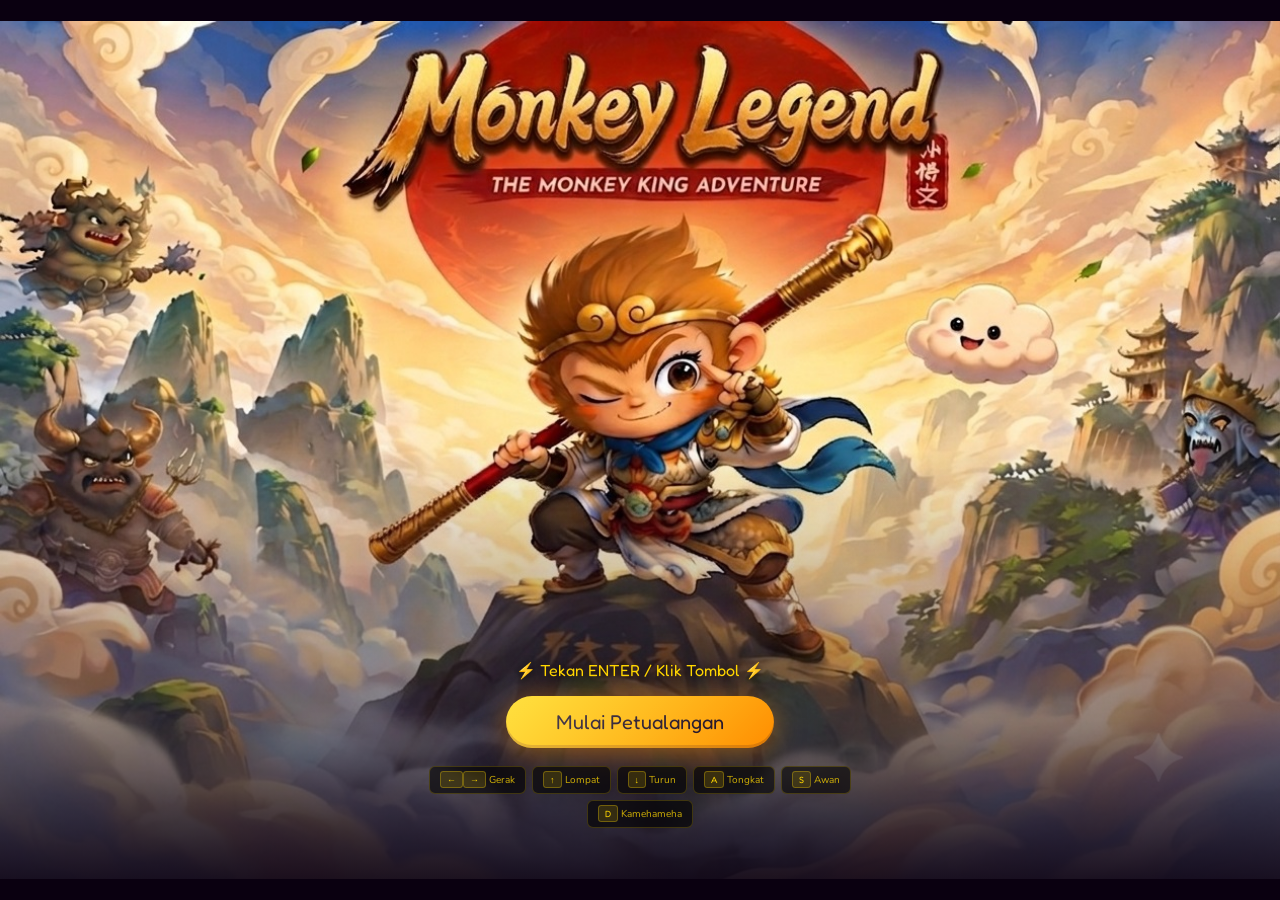
==== index.html @ 7025097e "Update index.html" ====
<!DOCTYPE html>
<html lang="id">
<head>
<meta charset="UTF-8">
<meta name="viewport" content="width=device-width, initial-scale=1.0, maximum-scale=1.0, user-scalable=no">
<title>Monkey Legend — Sun Wukong Adventure</title>

<!-- CSS Utama (tetap seperti asli) -->
<link rel="stylesheet" href="css/style.css">
<!-- CSS Efek Lompat (modular, terpisah) -->
<link rel="stylesheet" href="css/jump-sprite.css">

<!-- Google Fonts -->
<link href="https://fonts.googleapis.com/css2?family=Fredoka+One&family=Nunito:wght@400;700;900&display=swap" rel="stylesheet">
<base target="_blank">
</head>
<body>

<canvas id="c"></canvas>
<div class="qf" id="qf"></div>

<!-- Container efek visual lompat (dust, trail, ring) -->
<div id="jumpEffects" style="position:fixed;inset:0;pointer-events:none;z-index:11;overflow:hidden"></div>

<!-- UI Game -->
<div id="ui">
  <div class="panel"><h3>Nyawa</h3><div class="bar-w"><div class="bar-f hp-f" id="hpB" style="width:100%"></div></div></div>
  <div class="panel" style="text-align:center"><h3>Skor</h3><div class="val g" id="scV">0</div></div>
  <div class="panel" style="text-align:center"><h3>Jarak</h3><div class="val c" id="dsV">0m</div></div>
  <div class="panel"><h3>Energi</h3><div class="bar-w"><div class="bar-f en-f" id="enB" style="width:100%"></div></div></div>
</div>

<!-- Touch Controls -->
<div id="touchControls">
  <div id="joystickZone"><div id="joystickBase"></div><div id="joystickThumb"></div></div>
  <div id="actionButtons">
    <div class="act-row"><div class="act-btn" id="btnCloud">Awan</div><div class="act-btn" id="btnJump">Lompat</div></div>
    <div class="act-row"><div class="act-btn" id="btnKame">Kame</div><div class="act-btn" id="btnAtk">Tongkat</div></div>
    <div class="act-btn" id="btnDown">Turun</div>
  </div>
</div>

<!-- Overlay Menu -->
<div id="overlay">
  <div id="coverBg"></div>
  <div id="menuContent">
    <div class="enter-hint">⚡ Tekan ENTER / Klik Tombol ⚡</div>
    <button class="btn" id="startBtn">Mulai Petualangan</button>
    <div class="ctrls">
      <div class="ctrl"><kbd>←</kbd><kbd>→</kbd> Gerak</div>
      <div class="ctrl"><kbd>↑</kbd> Lompat</div>
      <div class="ctrl"><kbd>↓</kbd> Turun</div>
      <div class="ctrl"><kbd>A</kbd> Tongkat</div>
      <div class="ctrl"><kbd>S</kbd> Awan</div>
      <div class="ctrl"><kbd>D</kbd> Kamehameha</div>
    </div>
  </div>
</div>

<!-- Game Over -->
<div id="gameover">
  <h1>Tumbang!</h1>
  <div class="st" id="goSt"></div>
  <div class="enter-hint">⚡ Tekan ENTER / Klik Tombol ⚡</div>
  <button class="btn" id="restartBtn">Coba Lagi</button>
</div>

<!-- Loading -->
<div id="loadingBar"><div id="loadingFill"></div></div>
<div id="loadingText">Memuat karakter...</div>

<!-- ========== JAVASCRIPT ========== -->
<script src="js/utils.js"></script>
<script src="js/cloud.js"></script>
<script src="js/player.js"></script>
<script src="js/game.js"></script>
<!-- Sprite Lompat (modular, terpisah) -->
<script src="js/jump-sprite.js"></script>

</body>
</html>
---- css/style.css ----
:root{--gold:#FFD700;--red:#FF4444;--orange:#FF8C00;--cyan:#00E5FF}
*{margin:0;padding:0;box-sizing:border-box;-webkit-tap-highlight-color:transparent}
body{overflow:hidden;background:#0a0010;font-family:'Nunito',sans-serif;user-select:none;touch-action:none;position:fixed;inset:0}
canvas{display:block;position:fixed;inset:0}

/* ========== UI GAME ========== */
#ui{position:fixed;top:0;left:0;width:100%;pointer-events:none;z-index:10;padding:8px 12px;display:flex;justify-content:space-between;align-items:flex-start}
.panel{background:rgba(20,5,30,0.82);backdrop-filter:blur(6px);-webkit-backdrop-filter:blur(6px);border:1px solid rgba(255,215,0,0.2);border-radius:10px;padding:6px 10px;color:#fff;min-width:90px}
.panel h3{font-family:'Fredoka One',cursive;font-size:9px;text-transform:uppercase;letter-spacing:1px;color:var(--gold);margin-bottom:3px}
.bar-w{height:7px;background:rgba(0,0,0,0.5);border-radius:5px;overflow:hidden}
.bar-f{height:100%;border-radius:5px;transition:width 0.12s}
.hp-f{background:linear-gradient(90deg,#FF4444,#FF6B6B)}
.en-f{background:linear-gradient(90deg,var(--cyan),#00B8D4)}
.val{font-size:17px;font-weight:900;font-family:'Fredoka One',cursive}
.val.g{color:var(--gold)}.val.c{color:var(--cyan)}

/* ========== TOUCH CONTROLS ========== */
#touchControls{position:fixed;inset:0;z-index:15;pointer-events:none;display:none}
#touchControls.show{display:block}
#joystickZone{position:absolute;left:10px;bottom:20px;width:140px;height:140px;pointer-events:auto;touch-action:none;z-index:16}
#joystickBase{position:absolute;left:50%;top:50%;transform:translate(-50%,-50%);width:110px;height:110px;border-radius:50%;background:rgba(255,255,255,0.08);border:2px solid rgba(255,255,255,0.15)}
#joystickThumb{position:absolute;left:50%;top:50%;transform:translate(-50%,-50%);width:44px;height:44px;border-radius:50%;background:rgba(255,215,0,0.35);border:2px solid rgba(255,215,0,0.5);transition:none;pointer-events:none}
#actionButtons{position:absolute;right:10px;bottom:20px;display:flex;flex-direction:column;align-items:center;gap:8px;pointer-events:auto;z-index:16}
.act-btn{width:58px;height:58px;border-radius:50%;border:2px solid;display:flex;align-items:center;justify-content:center;font-family:'Fredoka One',cursive;font-size:11px;color:#fff;text-shadow:0 1px 3px rgba(0,0,0,0.5);-webkit-user-select:none;touch-action:none;cursor:pointer;transition:transform 0.1s}
.act-btn:active,.act-btn.pressed{transform:scale(0.85);filter:brightness(1.3)}
#btnJump{background:rgba(76,175,80,0.35);border-color:rgba(76,175,80,0.6)}
#btnAtk{background:rgba(255,152,0,0.35);border-color:rgba(255,152,0,0.6)}
#btnKame{background:rgba(0,229,255,0.3);border-color:rgba(0,229,255,0.5)}
#btnCloud{background:rgba(255,255,255,0.2);border-color:rgba(255,255,255,0.4)}
#btnDown{background:rgba(150,150,150,0.25);border-color:rgba(150,150,150,0.4);width:46px;height:32px;border-radius:10px;font-size:9px}
.act-row{display:flex;gap:8px;align-items:center}

/* ========== OVERLAY MENU ========== */
#overlay{position:fixed;inset:0;z-index:20;display:flex;flex-direction:column;align-items:center;justify-content:center;transition:opacity 0.8s;background:linear-gradient(180deg,#0a0010 0%,#1a0a1e 40%,#2a1020 100%)}
#overlay.hidden{opacity:0;pointer-events:none}

/* COVER BACKGROUND - Gunakan cover1.jpg dari folder images */
#coverBg{position:absolute;inset:0;z-index:0;background-image:url('../assets/images/cover1.jpg');background-size:contain;background-position:center center;background-repeat:no-repeat;background-color:#0a0010;opacity:1}
#coverBg::after{content:'';position:absolute;inset:0;background:linear-gradient(180deg,rgba(10,0,16,0) 50%,rgba(10,0,16,0.4) 80%,rgba(10,0,16,0.95) 100%)}

#menuContent{position:relative;z-index:1;display:flex;flex-direction:column;align-items:center;justify-content:flex-end;width:100%;max-width:500px;padding:20px;padding-bottom:8vh;height:100%}
.enter-hint{color:var(--gold);font-family:'Fredoka One',cursive;font-size:clamp(12px,1.8vw,16px);margin:0 0 16px;animation:pulse 1.5s ease-in-out infinite;text-shadow:0 2px 10px rgba(0,0,0,0.8)}
@keyframes pulse{0%,100%{opacity:0.5;transform:scale(1)}50%{opacity:1;transform:scale(1.04)}}

.btn{pointer-events:all;font-family:'Fredoka One',cursive;font-size:clamp(16px,2.5vw,20px);padding:14px 50px;border:none;border-radius:50px;cursor:pointer;color:#1a0a1e;background:linear-gradient(135deg,#FFD700,#FF8C00);box-shadow:0 4px 30px rgba(255,140,0,0.5),inset 0 -3px 0 rgba(139,69,19,0.3);transition:all 0.3s;position:relative;overflow:hidden;min-width:200px;opacity:1}
.btn::before{content:'';position:absolute;inset:0;background:linear-gradient(135deg,rgba(255,255,255,0.25),transparent);pointer-events:none}
.btn:hover{transform:scale(1.05);box-shadow:0 6px 45px rgba(255,140,0,0.7)}
.btn:active{transform:scale(0.95)}

.ctrls{margin-top:18px;display:flex;gap:6px;flex-wrap:wrap;justify-content:center;padding:0 12px}
.ctrl{background:rgba(0,0,0,0.6);border:1px solid rgba(255,215,0,0.2);border-radius:6px;padding:6px 10px;color:rgba(255,215,0,0.8);font-size:10px;backdrop-filter:blur(4px)}
.ctrl kbd{background:rgba(255,215,0,0.15);border-radius:3px;padding:2px 6px;font-family:'Fredoka One',cursive;color:#FFD700;font-size:9px;border:1px solid rgba(255,215,0,0.3)}

/* ========== GAME OVER ========== */
#gameover{position:fixed;inset:0;z-index:20;display:none;flex-direction:column;align-items:center;justify-content:center;background:rgba(10,0,0,0.92)}
#gameover.show{display:flex}
#gameover h1{font-family:'Fredoka One',cursive;font-size:46px;background:linear-gradient(135deg,#FF4444,#FF6B6B);-webkit-background-clip:text;-webkit-text-fill-color:transparent;background-clip:text;margin-bottom:6px}
.st{color:rgba(255,255,255,0.55);font-size:15px;margin-bottom:6px;text-align:center;line-height:1.8}
.st span{color:var(--gold);font-weight:900;font-size:18px}

/* ========== EFEK ========== */
.qf{position:fixed;inset:0;pointer-events:none;z-index:5;background:rgba(255,50,50,0);transition:background 0.08s}
.qf.on{background:rgba(255,50,50,0.07)}

/* ========== LOADING ========== */
#loadingBar{position:fixed;bottom:12%;left:50%;transform:translateX(-50%);width:180px;height:6px;background:rgba(255,255,255,0.1);border-radius:3px;z-index:30;overflow:hidden;display:none}
#loadingBar.show{display:block}
#loadingFill{height:100%;width:0%;background:linear-gradient(90deg,#FFD700,#FF8C00);border-radius:3px;transition:width 0.3s}
#loadingText{position:fixed;bottom:calc(12% + 14px);left:50%;transform:translateX(-50%);color:rgba(255,215,0,0.7);font-family:'Fredoka One',cursive;font-size:12px;z-index:30;display:none;white-space:nowrap}
#loadingText.show{display:block}

/* ========== RESPONSIVE ========== */
@media(max-width:600px){
  .panel{min-width:65px;padding:4px 7px}.panel h3{font-size:7px}.val{font-size:13px}.bar-w{height:5px}
  #joystickZone{width:110px;height:110px;left:6px;bottom:12px}#joystickBase{width:85px;height:85px}#joystickThumb{width:34px;height:34px}
  .act-btn{width:46px;height:46px;font-size:8px}#btnDown{width:36px;height:26px;font-size:7px}
  #actionButtons{right:6px;bottom:12px;gap:5px}.act-row{gap:5px}
  .btn{min-width:150px;padding:12px 30px;font-size:clamp(14px,2.2vw,17px)}
  #coverBg{background-size:contain;background-position:center center}
}
@media(min-width:601px) and (max-width:1024px){#coverBg{background-size:contain;background-position:center center}}
@media(min-width:1025px){#coverBg{background-size:contain;background-position:center center}}
---- css/jump-sprite.css ----
/* ========================================
   SUN WUKONG JUMP SPRITE SYSTEM
   File: css/jump-sprite.css
   Pisahkan agar mudah di-maintain & dikustomisasi
   ======================================== */

/* ---------- VARIABLES ---------- */
:root{
  --jump-scale: 1.6;
  --jump-anim-speed: 6;
  --jump-glow: rgba(255, 215, 0, 0.4);
  --jump-shadow: rgba(0, 0, 0, 0.25);
}

/* ---------- SPRITE SHEET ---------- */
.sprite-sheet{
  display: none !important;
  pointer-events: none;
  user-select: none;
}

/* Container untuk sprite (auto-generated via JS) */
.jump-sprite-container{
  position: absolute;
  pointer-events: none;
  z-index: 12;
  will-change: transform, opacity;
}

/* ---------- LANDING EFFECT ---------- */
.landing-ring{
  position: absolute;
  border-radius: 50%;
  border: 2px solid var(--jump-glow);
  opacity: 0;
  transform: translate(-50%, -50%) scale(0.3);
  pointer-events: none;
  z-index: 11;
}

.landing-ring.animate{
  animation: landingRipple 0.5s ease-out forwards;
}

@keyframes landingRipple{
  0%   { opacity: 0.8; transform: translate(-50%, -50%) scale(0.3); }
  100% { opacity: 0;   transform: translate(-50%, -50%) scale(2.0); }
}

/* ---------- DUST EFFECT (saat takeoff) ---------- */
.jump-dust{
  position: absolute;
  width: 8px;
  height: 8px;
  background: rgba(200, 180, 140, 0.6);
  border-radius: 50%;
  pointer-events: none;
  z-index: 11;
}

.jump-dust.animate{
  animation: dustPoof 0.4s ease-out forwards;
}

@keyframes dustPoof{
  0%   { opacity: 0.8; transform: translate(0, 0) scale(1); }
  100% { opacity: 0;   transform: translate(var(--dx), var(--dy)) scale(0); }
}

/* ---------- AIR TRAIL (jejak saat di udara) ---------- */
.air-trail{
  position: absolute;
  width: 20px;
  height: 4px;
  background: linear-gradient(90deg, rgba(255,215,0,0.3), transparent);
  border-radius: 2px;
  pointer-events: none;
  opacity: 0;
  z-index: 10;
}

.air-trail.show{
  animation: trailFade 0.3s ease-out forwards;
}

@keyframes trailFade{
  0%   { opacity: 0.5; transform: scaleX(1); }
  100% { opacity: 0;   transform: scaleX(0.2) translateX(-10px); }
}

/* ---------- SCREEN SHAKE (saat landing keras) ---------- */
.screen-shake{
  animation: shake 0.25s ease-in-out;
}

@keyframes shake{
  0%, 100% { transform: translate(0, 0); }
  20%      { transform: translate(-3px, 2px); }
  40%      { transform: translate(3px, -2px); }
  60%      { transform: translate(-2px, 1px); }
  80%      { transform: translate(2px, -1px); }
}

/* ---------- GLOW PULSE (saat charge lompat) ---------- */
.jump-charge-glow{
  position: absolute;
  border-radius: 50%;
  background: radial-gradient(circle, rgba(255,215,0,0.2) 0%, transparent 70%);
  opacity: 0;
  pointer-events: none;
  z-index: 11;
}

.jump-charge-glow.active{
  animation: chargePulse 0.6s ease-in-out infinite alternate;
}

@keyframes chargePulse{
  0%   { opacity: 0.3; transform: translate(-50%, -50%) scale(0.8); }
  100% { opacity: 0.7; transform: translate(-50%, -50%) scale(1.3); }
}

/* ---------- RESPONSIVE SCALE ---------- */
@media (max-width: 600px){
  :root{ --jump-scale: 1.3; }
}
@media (min-width: 1025px){
  :root{ --jump-scale: 1.9; }
}
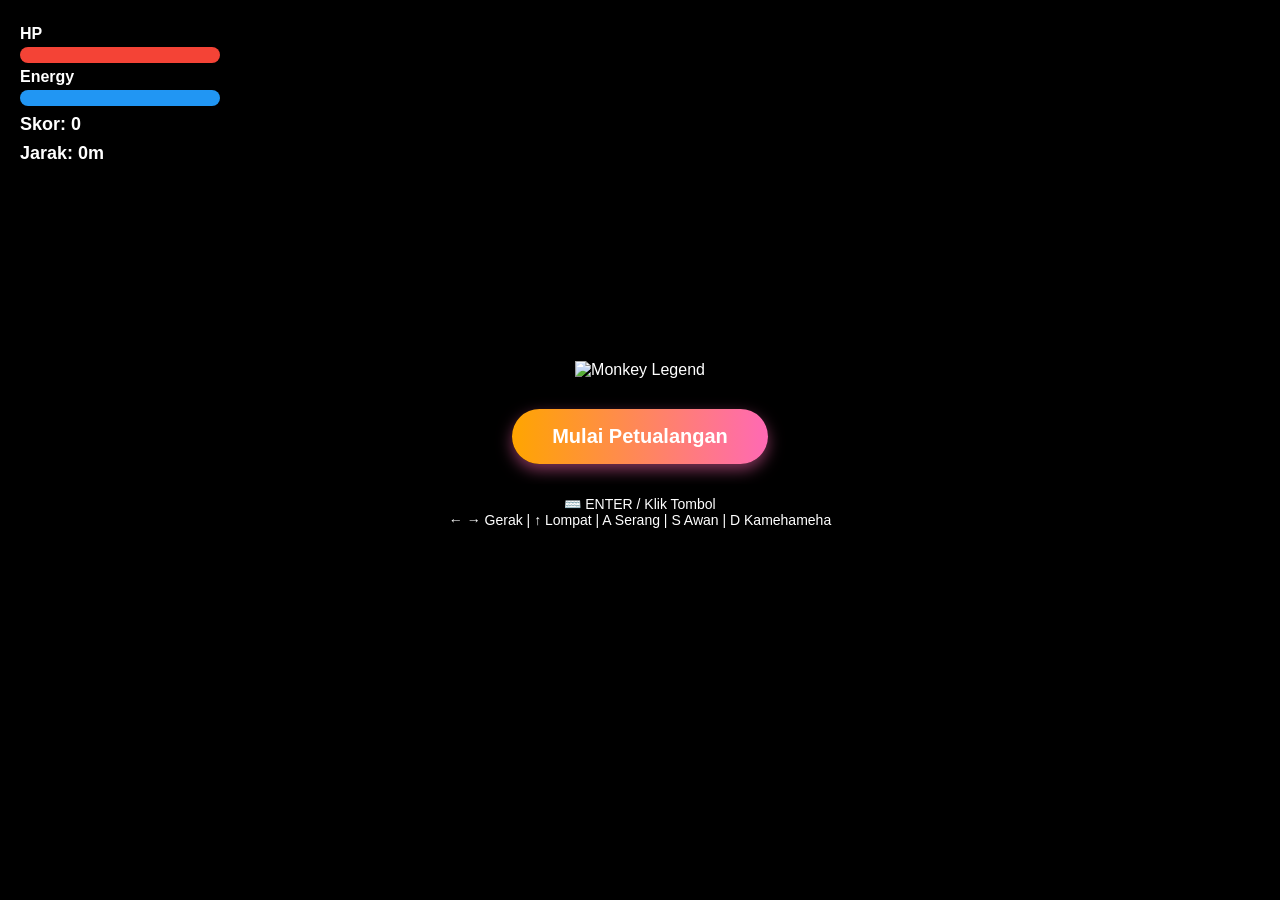
==== commit 3be6a022: "Refactor index.html for layout and styling changes Updated HTML structure and styles for improved la" ====
--- a/index.html
+++ b/index.html
@@ -1,81 +1,249 @@
 <!DOCTYPE html>
 <html lang="id">
 <head>
-<meta charset="UTF-8">
-<meta name="viewport" content="width=device-width, initial-scale=1.0, maximum-scale=1.0, user-scalable=no">
-<title>Monkey Legend — Sun Wukong Adventure</title>
-
-<!-- CSS Utama (tetap seperti asli) -->
-<link rel="stylesheet" href="css/style.css">
-<!-- CSS Efek Lompat (modular, terpisah) -->
-<link rel="stylesheet" href="css/jump-sprite.css">
-
-<!-- Google Fonts -->
-<link href="https://fonts.googleapis.com/css2?family=Fredoka+One&family=Nunito:wght@400;700;900&display=swap" rel="stylesheet">
-<base target="_blank">
+  <meta charset="UTF-8">
+  <meta name="viewport" content="width=device-width, initial-scale=1.0">
+  <title>Monkey Legend - The Monkey King Adventure</title>
+  <style>
+    * {
+      margin: 0;
+      padding: 0;
+      box-sizing: border-box;
+    }
+
+    body {
+      background: #000;
+      overflow: hidden;
+      font-family: 'Segoe UI', Tahoma, Geneva, Verdana, sans-serif;
+      height: 100vh;
+      display: flex;
+      justify-content: center;
+      align-items: center;
+      position: relative;
+    }
+
+    #c {
+      display: block;
+      position: absolute;
+      top: 0;
+      left: 0;
+      width: 100%;
+      height: 100%;
+      z-index: 1;
+    }
+
+    /* MENU */
+    #menu {
+      position: absolute;
+      top: 0;
+      left: 0;
+      width: 100%;
+      height: 100%;
+      display: flex;
+      flex-direction: column;
+      justify-content: center;
+      align-items: center;
+      z-index: 10;
+      text-align: center;
+      color: white;
+    }
+
+    #menu img {
+      max-width: 90%;
+      max-height: 70vh;
+      width: auto;
+      height: auto;
+      margin-bottom: 20px;
+    }
+
+    #startBtn {
+      background: linear-gradient(to right, #FFA500, #FF69B4);
+      border: none;
+      color: white;
+      padding: 16px 40px;
+      font-size: 20px;
+      font-weight: bold;
+      border-radius: 50px;
+      cursor: pointer;
+      box-shadow: 0 6px 15px rgba(255, 105, 180, 0.5);
+      transition: all 0.3s ease;
+      margin-top: 10px;
+    }
+
+    #startBtn:hover {
+      transform: scale(1.05);
+      box-shadow: 0 8px 20px rgba(255, 105, 180, 0.7);
+    }
+
+    .controls {
+      margin-top: 20px;
+      background: rgba(0,0,0,0.6);
+      padding: 12px 20px;
+      border-radius: 10px;
+      display: inline-block;
+      font-size: 14px;
+    }
+
+    /* GAME OVER */
+    #gameover {
+      position: absolute;
+      top: 0;
+      left: 0;
+      width: 100%;
+      height: 100%;
+      display: none;
+      flex-direction: column;
+      justify-content: center;
+      align-items: center;
+      z-index: 20;
+      background: rgba(0,0,0,0.85);
+      color: white;
+    }
+
+    #goSt {
+      font-size: 24px;
+      margin-bottom: 30px;
+      text-align: center;
+    }
+
+    #goSt span {
+      color: #FFD700;
+      font-weight: bold;
+    }
+
+    #restartBtn {
+      background: #4CAF50;
+      border: none;
+      color: white;
+      padding: 14px 32px;
+      font-size: 18px;
+      border-radius: 50px;
+      cursor: pointer;
+      margin-top: 10px;
+    }
+
+    /* UI IN-GAME */
+    #ui {
+      position: absolute;
+      top: 20px;
+      left: 20px;
+      z-index: 5;
+      color: white;
+      font-size: 16px;
+    }
+
+    .bar-container {
+      width: 200px;
+      margin: 5px 0;
+    }
+
+    .bar-label {
+      margin-bottom: 4px;
+      font-weight: bold;
+    }
+
+    .bar {
+      height: 16px;
+      background: #333;
+      border-radius: 8px;
+      overflow: hidden;
+    }
+
+    .bar-fill {
+      height: 100%;
+      background: #4CAF50;
+      transition: width 0.3s ease;
+    }
+
+    #hpBar .bar-fill { background: #F44336; }
+    #enBar .bar-fill { background: #2196F3; }
+
+    #score, #distance {
+      margin: 8px 0;
+      font-size: 18px;
+      font-weight: bold;
+    }
+
+    /* Touch Controls (optional) */
+    #touchControls {
+      position: absolute;
+      bottom: 20px;
+      left: 0;
+      width: 100%;
+      display: none;
+      justify-content: center;
+      gap: 20px;
+    }
+
+    .btn-touch {
+      width: 60px;
+      height: 60px;
+      border-radius: 50%;
+      background: rgba(255,255,255,0.2);
+      border: 2px solid #fff;
+      color: white;
+      font-size: 20px;
+      display: flex;
+      align-items: center;
+      justify-content: center;
+      user-select: none;
+    }
+
+    .btn-touch.pressed {
+      background: rgba(255,255,255,0.5);
+      transform: scale(0.9);
+    }
+  </style>
 </head>
 <body>
 
-<canvas id="c"></canvas>
-<div class="qf" id="qf"></div>
-
-<!-- Container efek visual lompat (dust, trail, ring) -->
-<div id="jumpEffects" style="position:fixed;inset:0;pointer-events:none;z-index:11;overflow:hidden"></div>
-
-<!-- UI Game -->
-<div id="ui">
-  <div class="panel"><h3>Nyawa</h3><div class="bar-w"><div class="bar-f hp-f" id="hpB" style="width:100%"></div></div></div>
-  <div class="panel" style="text-align:center"><h3>Skor</h3><div class="val g" id="scV">0</div></div>
-  <div class="panel" style="text-align:center"><h3>Jarak</h3><div class="val c" id="dsV">0m</div></div>
-  <div class="panel"><h3>Energi</h3><div class="bar-w"><div class="bar-f en-f" id="enB" style="width:100%"></div></div></div>
-</div>
-
-<!-- Touch Controls -->
-<div id="touchControls">
-  <div id="joystickZone"><div id="joystickBase"></div><div id="joystickThumb"></div></div>
-  <div id="actionButtons">
-    <div class="act-row"><div class="act-btn" id="btnCloud">Awan</div><div class="act-btn" id="btnJump">Lompat</div></div>
-    <div class="act-row"><div class="act-btn" id="btnKame">Kame</div><div class="act-btn" id="btnAtk">Tongkat</div></div>
-    <div class="act-btn" id="btnDown">Turun</div>
-  </div>
-</div>
-
-<!-- Overlay Menu -->
-<div id="overlay">
-  <div id="coverBg"></div>
-  <div id="menuContent">
-    <div class="enter-hint">⚡ Tekan ENTER / Klik Tombol ⚡</div>
-    <button class="btn" id="startBtn">Mulai Petualangan</button>
-    <div class="ctrls">
-      <div class="ctrl"><kbd>←</kbd><kbd>→</kbd> Gerak</div>
-      <div class="ctrl"><kbd>↑</kbd> Lompat</div>
-      <div class="ctrl"><kbd>↓</kbd> Turun</div>
-      <div class="ctrl"><kbd>A</kbd> Tongkat</div>
-      <div class="ctrl"><kbd>S</kbd> Awan</div>
-      <div class="ctrl"><kbd>D</kbd> Kamehameha</div>
-    </div>
-  </div>
-</div>
-
-<!-- Game Over -->
-<div id="gameover">
-  <h1>Tumbang!</h1>
-  <div class="st" id="goSt"></div>
-  <div class="enter-hint">⚡ Tekan ENTER / Klik Tombol ⚡</div>
-  <button class="btn" id="restartBtn">Coba Lagi</button>
-</div>
-
-<!-- Loading -->
-<div id="loadingBar"><div id="loadingFill"></div></div>
-<div id="loadingText">Memuat karakter...</div>
-
-<!-- ========== JAVASCRIPT ========== -->
-<script src="js/utils.js"></script>
-<script src="js/cloud.js"></script>
-<script src="js/player.js"></script>
-<script src="js/game.js"></script>
-<!-- Sprite Lompat (modular, terpisah) -->
-<script src="js/jump-sprite.js"></script>
+  <!-- CANVAS HARUS DI ATAS SEMUA -->
+  <canvas id="c"></canvas>
+
+  <!-- MENU -->
+  <div id="menu">
+    <img src="assets/images/menu-bg.png" alt="Monkey Legend">
+    <button id="startBtn">Mulai Petualangan</button>
+    <div class="controls">
+      ⌨️ ENTER / Klik Tombol<br>
+      ← → Gerak | ↑ Lompat | A Serang | S Awan | D Kamehameha
+    </div>
+  </div>
+
+  <!-- GAME OVER -->
+  <div id="gameover">
+    <div id="goSt">
+      Skor: <span id="goScore">0</span><br>
+      Jarak: <span id="goDistance">0</span>m
+    </div>
+    <button id="restartBtn">Main Lagi</button>
+  </div>
+
+  <!-- IN-GAME UI -->
+  <div id="ui">
+    <div class="bar-container" id="hpBar">
+      <div class="bar-label">HP</div>
+      <div class="bar"><div class="bar-fill" id="hpB" style="width:100%"></div></div>
+    </div>
+    <div class="bar-container" id="enBar">
+      <div class="bar-label">Energy</div>
+      <div class="bar"><div class="bar-fill" id="enB" style="width:100%"></div></div>
+    </div>
+    <div id="score">Skor: <span id="scV">0</span></div>
+    <div id="distance">Jarak: <span id="dsV">0</span>m</div>
+  </div>
+
+  <!-- TOUCH CONTROLS (opsional, untuk mobile) -->
+  <div id="touchControls">
+    <div class="btn-touch" id="btnJump">↑</div>
+    <div class="btn-touch" id="btnAtk">A</div>
+    <div class="btn-touch" id="btnKame">D</div>
+    <div class="btn-touch" id="btnCloud">S</div>
+  </div>
+
+  <!-- SCRIPTS — HARUS DI BAWAH CANVAS -->
+  <script src="kingkong.js"></script>
+  <script src="game(3).js"></script>
 
 </body>
 </html>
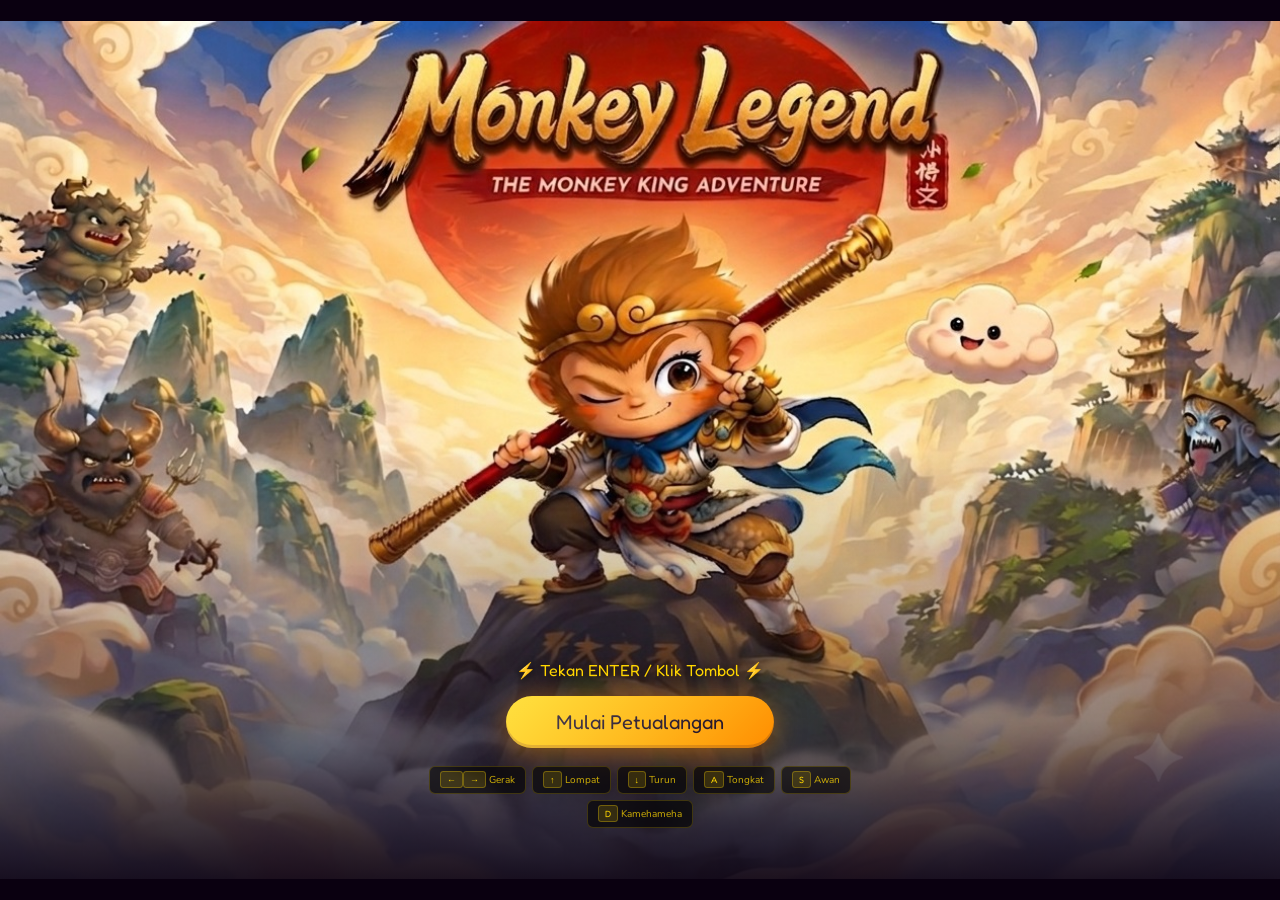
==== commit b286a38e: "Rename index(12).html to index.html" ====
--- a/index.html
+++ b/index.html
@@ -1,249 +1,166 @@
 <!DOCTYPE html>
 <html lang="id">
 <head>
-  <meta charset="UTF-8">
-  <meta name="viewport" content="width=device-width, initial-scale=1.0">
-  <title>Monkey Legend - The Monkey King Adventure</title>
-  <style>
-    * {
-      margin: 0;
-      padding: 0;
-      box-sizing: border-box;
-    }
+<meta charset="UTF-8">
+<meta name="viewport" content="width=device-width, initial-scale=1.0, maximum-scale=1.0, user-scalable=no">
+<title>Monkey Legend — Sun Wukong Adventure</title>
 
-    body {
-      background: #000;
-      overflow: hidden;
-      font-family: 'Segoe UI', Tahoma, Geneva, Verdana, sans-serif;
-      height: 100vh;
-      display: flex;
-      justify-content: center;
-      align-items: center;
-      position: relative;
-    }
+<!-- CSS Utama -->
+<link rel="stylesheet" href="css/style.css">
+<!-- CSS Efek Lompat (modular) -->
+<link rel="stylesheet" href="css/jump-sprite.css">
 
-    #c {
-      display: block;
-      position: absolute;
-      top: 0;
-      left: 0;
-      width: 100%;
-      height: 100%;
-      z-index: 1;
-    }
+<!-- Google Fonts -->
+<link href="https://fonts.googleapis.com/css2?family=Fredoka+One&family=Nunito:wght@400;700;900&display=swap" rel="stylesheet">
 
-    /* MENU */
-    #menu {
-      position: absolute;
-      top: 0;
-      left: 0;
-      width: 100%;
-      height: 100%;
-      display: flex;
-      flex-direction: column;
-      justify-content: center;
-      align-items: center;
-      z-index: 10;
-      text-align: center;
-      color: white;
-    }
-
-    #menu img {
-      max-width: 90%;
-      max-height: 70vh;
-      width: auto;
-      height: auto;
-      margin-bottom: 20px;
-    }
-
-    #startBtn {
-      background: linear-gradient(to right, #FFA500, #FF69B4);
-      border: none;
-      color: white;
-      padding: 16px 40px;
-      font-size: 20px;
-      font-weight: bold;
-      border-radius: 50px;
-      cursor: pointer;
-      box-shadow: 0 6px 15px rgba(255, 105, 180, 0.5);
-      transition: all 0.3s ease;
-      margin-top: 10px;
-    }
-
-    #startBtn:hover {
-      transform: scale(1.05);
-      box-shadow: 0 8px 20px rgba(255, 105, 180, 0.7);
-    }
-
-    .controls {
-      margin-top: 20px;
-      background: rgba(0,0,0,0.6);
-      padding: 12px 20px;
-      border-radius: 10px;
-      display: inline-block;
-      font-size: 14px;
-    }
-
-    /* GAME OVER */
-    #gameover {
-      position: absolute;
-      top: 0;
-      left: 0;
-      width: 100%;
-      height: 100%;
-      display: none;
-      flex-direction: column;
-      justify-content: center;
-      align-items: center;
-      z-index: 20;
-      background: rgba(0,0,0,0.85);
-      color: white;
-    }
-
-    #goSt {
-      font-size: 24px;
-      margin-bottom: 30px;
-      text-align: center;
-    }
-
-    #goSt span {
-      color: #FFD700;
-      font-weight: bold;
-    }
-
-    #restartBtn {
-      background: #4CAF50;
-      border: none;
-      color: white;
-      padding: 14px 32px;
-      font-size: 18px;
-      border-radius: 50px;
-      cursor: pointer;
-      margin-top: 10px;
-    }
-
-    /* UI IN-GAME */
-    #ui {
-      position: absolute;
-      top: 20px;
-      left: 20px;
-      z-index: 5;
-      color: white;
-      font-size: 16px;
-    }
-
-    .bar-container {
-      width: 200px;
-      margin: 5px 0;
-    }
-
-    .bar-label {
-      margin-bottom: 4px;
-      font-weight: bold;
-    }
-
-    .bar {
-      height: 16px;
-      background: #333;
-      border-radius: 8px;
-      overflow: hidden;
-    }
-
-    .bar-fill {
-      height: 100%;
-      background: #4CAF50;
-      transition: width 0.3s ease;
-    }
-
-    #hpBar .bar-fill { background: #F44336; }
-    #enBar .bar-fill { background: #2196F3; }
-
-    #score, #distance {
-      margin: 8px 0;
-      font-size: 18px;
-      font-weight: bold;
-    }
-
-    /* Touch Controls (optional) */
-    #touchControls {
-      position: absolute;
-      bottom: 20px;
-      left: 0;
-      width: 100%;
-      display: none;
-      justify-content: center;
-      gap: 20px;
-    }
-
-    .btn-touch {
-      width: 60px;
-      height: 60px;
-      border-radius: 50%;
-      background: rgba(255,255,255,0.2);
-      border: 2px solid #fff;
-      color: white;
-      font-size: 20px;
-      display: flex;
-      align-items: center;
-      justify-content: center;
-      user-select: none;
-    }
-
-    .btn-touch.pressed {
-      background: rgba(255,255,255,0.5);
-      transform: scale(0.9);
-    }
-  </style>
+<!-- Quest & Combo Styles -->
+<style>
+#questPanel{position:fixed;left:10px;bottom:180px;z-index:12;width:160px;background:rgba(20,5,30,0.85);backdrop-filter:blur(6px);border:1px solid rgba(255,215,0,0.25);border-radius:10px;padding:8px;color:#fff;font-family:'Nunito',sans-serif;font-size:10px}
+#questPanel h4{margin:0 0 6px;font-family:'Fredoka One',cursive;font-size:10px;color:var(--gold);text-transform:uppercase;letter-spacing:1px;text-align:center}
+.quest-item{display:flex;align-items:center;gap:5px;margin-bottom:4px;padding:3px 5px;border-radius:4px;background:rgba(255,255,255,0.05)}
+.quest-item.quest-done{opacity:0.4;text-decoration:line-through}
+.quest-label{flex:1;font-size:9px;color:rgba(255,255,255,0.85)}
+.quest-bar{width:40px;height:4px;background:rgba(0,0,0,0.4);border-radius:2px;overflow:hidden}
+.quest-fill{height:100%;background:linear-gradient(90deg,#FFD700,#FF8C00);border-radius:2px;transition:width 0.3s}
+.quest-pct{font-size:8px;color:var(--gold);font-weight:700;min-width:22px;text-align:right}
+/* Pet Transform Bar */
+#petBar{position:fixed;left:10px;bottom:140px;z-index:12;width:160px;background:rgba(20,5,30,0.85);backdrop-filter:blur(6px);border:1px solid rgba(255,100,0,0.3);border-radius:10px;padding:6px 8px;color:#fff;font-family:'Nunito',sans-serif;font-size:9px;display:none}
+#petBar.active{display:block}
+#petBar h4{margin:0 0 4px;font-family:'Fredoka One',cursive;font-size:9px;color:#FF8C00;text-transform:uppercase;letter-spacing:1px;text-align:center}
+.pet-bar-wrap{width:100%;height:8px;background:rgba(0,0,0,0.4);border-radius:4px;overflow:hidden}
+.pet-bar-fill{height:100%;background:linear-gradient(90deg,#FFD700,#FF4444);border-radius:4px;transition:width 0.2s}
+.pet-bar-label{text-align:center;font-size:8px;color:rgba(255,255,255,0.7);margin-top:2px}
+.pet-bar-label.ready{color:#FF4444;font-weight:700;animation:petPulse 0.5s ease-in-out infinite}
+@keyframes petPulse{0%,100%{opacity:1}50%{opacity:0.5}}
+@media(max-width:600px){#questPanel{width:130px;left:6px;bottom:160px}#petBar{width:130px;left:6px;bottom:120px}}
+#comboDisplay{position:fixed;left:50%;top:22%;transform:translateX(-50%);z-index:12;text-align:center;pointer-events:none;display:none}
+.combo-count{font-family:'Fredoka One',cursive;font-size:42px;text-shadow:0 2px 10px rgba(0,0,0,0.5);animation:comboPop 0.3s ease-out}
+.combo-label{font-family:'Fredoka One',cursive;font-size:14px;margin-top:-5px;text-shadow:0 1px 5px rgba(0,0,0,0.5)}
+.combo-bar{width:80px;height:4px;background:rgba(0,0,0,0.3);border-radius:2px;margin:4px auto 0;overflow:hidden}
+.combo-fill{height:100%;background:linear-gradient(90deg,#FF4444,#FFD700);border-radius:2px;transition:width 0.1s linear}
+@keyframes comboPop{0%{transform:scale(1.5)}100%{transform:scale(1)}}
+@media(max-width:600px){#questPanel{width:130px;left:6px;bottom:120px}#questPanel h4{font-size:9px}.quest-label{font-size:8px}.combo-count{font-size:32px}}
+</style>
+<base target="_blank">
+<base target="_blank">
 </head>
 <body>
 
-  <!-- CANVAS HARUS DI ATAS SEMUA -->
-  <canvas id="c"></canvas>
+<canvas id="c"></canvas>
+<div class="qf" id="qf"></div>
 
-  <!-- MENU -->
-  <div id="menu">
-    <img src="assets/images/menu-bg.png" alt="Monkey Legend">
-    <button id="startBtn">Mulai Petualangan</button>
-    <div class="controls">
-      ⌨️ ENTER / Klik Tombol<br>
-      ← → Gerak | ↑ Lompat | A Serang | S Awan | D Kamehameha
+<!-- Quest Panel -->
+<div id="questPanel" style="display:none">
+  <h4>🎯 Misi Hari Ini</h4>
+  <div id="questList"></div>
+</div>
+
+<!-- Pet Transform Bar -->
+<div id="petBar">
+  <h4>🐵 → 🦍 KING KONG</h4>
+  <div class="pet-bar-wrap"><div class="pet-bar-fill" id="petBarFill" style="width:0%"></div></div>
+  <div class="pet-bar-label" id="petBarLabel">0 / 300</div>
+</div>
+
+<!-- Combo Display -->
+<div id="comboDisplay">
+  <div class="combo-count">x0</div>
+  <div class="combo-label">COMBO!</div>
+  <div class="combo-bar"><div class="combo-fill" style="width:100%"></div></div>
+</div>
+
+<!-- Container efek visual lompat -->
+<div id="jumpEffects" style="position:fixed;inset:0;pointer-events:none;z-index:11;overflow:hidden"></div>
+
+<!-- UI Game -->
+<div id="ui">
+  <div class="panel"><h3>Nyawa</h3><div class="bar-w"><div class="bar-f hp-f" id="hpB" style="width:100%"></div></div></div>
+  <div class="panel" style="text-align:center"><h3>Skor</h3><div class="val g" id="scV">0</div></div>
+  <div class="panel" style="text-align:center"><h3>Jarak</h3><div class="val c" id="dsV">0m</div></div>
+  <div class="panel"><h3>Energi</h3><div class="bar-w"><div class="bar-f en-f" id="enB" style="width:100%"></div></div></div>
+</div>
+
+<!-- Touch Controls -->
+<div id="touchControls">
+  <div id="joystickZone"><div id="joystickBase"></div><div id="joystickThumb"></div></div>
+  <div id="actionButtons">
+    <div class="act-row"><div class="act-btn" id="btnCloud">Awan</div><div class="act-btn" id="btnJump">Lompat</div></div>
+    <div class="act-row"><div class="act-btn" id="btnKame">Kame</div><div class="act-btn" id="btnAtk">Tongkat</div></div>
+    <div class="act-btn" id="btnDown">Turun</div>
+  </div>
+</div>
+
+<!-- Overlay Menu -->
+<div id="overlay">
+  <div id="coverBg"></div>
+  <div id="menuContent">
+    <div class="enter-hint">⚡ Tekan ENTER / Klik Tombol ⚡</div>
+    <button class="btn" id="startBtn">Mulai Petualangan</button>
+    <div class="ctrls">
+      <div class="ctrl"><kbd>←</kbd><kbd>→</kbd> Gerak</div>
+      <div class="ctrl"><kbd>↑</kbd> Lompat</div>
+      <div class="ctrl"><kbd>↓</kbd> Turun</div>
+      <div class="ctrl"><kbd>A</kbd> Tongkat</div>
+      <div class="ctrl"><kbd>S</kbd> Awan</div>
+      <div class="ctrl"><kbd>D</kbd> Kamehameha</div>
     </div>
   </div>
+</div>
 
-  <!-- GAME OVER -->
-  <div id="gameover">
-    <div id="goSt">
-      Skor: <span id="goScore">0</span><br>
-      Jarak: <span id="goDistance">0</span>m
-    </div>
-    <button id="restartBtn">Main Lagi</button>
-  </div>
+<!-- Game Over -->
+<div id="gameover">
+  <h1>Game Over</h1>
+  <div class="st" id="goSt"></div>
+  <div class="enter-hint">⚡ Tekan ENTER / Klik Tombol ⚡</div>
+  <button class="btn" id="restartBtn">Coba Lagi</button>
+</div>
 
-  <!-- IN-GAME UI -->
-  <div id="ui">
-    <div class="bar-container" id="hpBar">
-      <div class="bar-label">HP</div>
-      <div class="bar"><div class="bar-fill" id="hpB" style="width:100%"></div></div>
-    </div>
-    <div class="bar-container" id="enBar">
-      <div class="bar-label">Energy</div>
-      <div class="bar"><div class="bar-fill" id="enB" style="width:100%"></div></div>
-    </div>
-    <div id="score">Skor: <span id="scV">0</span></div>
-    <div id="distance">Jarak: <span id="dsV">0</span>m</div>
-  </div>
+<!-- Loading -->
+<div id="loadingBar"><div id="loadingFill"></div></div>
+<div id="loadingText">Memuat karakter...</div>
 
-  <!-- TOUCH CONTROLS (opsional, untuk mobile) -->
-  <div id="touchControls">
-    <div class="btn-touch" id="btnJump">↑</div>
-    <div class="btn-touch" id="btnAtk">A</div>
-    <div class="btn-touch" id="btnKame">D</div>
-    <div class="btn-touch" id="btnCloud">S</div>
-  </div>
+<!-- ========== JAVASCRIPT ========== -->
+<script src="js/utils.js"></script>
+<script src="js/cloud.js"></script>
+<script src="js/player.js"></script>
+<!-- game.js sudah termodifikasi dengan sprite lompat -->
+<script src="js/kingkong.js"></script>
+<script src="js/game.js"></script>
+<!-- Efek visual lompat (dust, trail, ring) — modular terpisah -->
+<script src="js/jump-sprite.js"></script>
 
-  <!-- SCRIPTS — HARUS DI BAWAH CANVAS -->
-  <script src="kingkong.js"></script>
-  <script src="game(3).js"></script>
 
+<script>
+// Show/hide quest panel & pet bar based on game state
+(function(){
+  var qp = document.getElementById('questPanel');
+  var pb = document.getElementById('petBar');
+  var pbf = document.getElementById('petBarFill');
+  var pbl = document.getElementById('petBarLabel');
+
+  var checkState = setInterval(function(){
+    if (window.state === 'play') {
+      qp.style.display = 'block';
+      pb.classList.add('active');
+
+      // Update pet bar
+      if (typeof window.petPoints !== 'undefined' && typeof window.PET_TRANSFORM_COST !== 'undefined') {
+        var pct = Math.min(100, Math.floor(window.petPoints / window.PET_TRANSFORM_COST * 100));
+        pbf.style.width = pct + '%';
+        if (window.petPoints >= window.PET_TRANSFORM_COST) {
+          pbl.textContent = 'READY! SMASH!';
+          pbl.classList.add('ready');
+        } else {
+          pbl.textContent = window.petPoints + ' / ' + window.PET_TRANSFORM_COST;
+          pbl.classList.remove('ready');
+        }
+      }
+    } else {
+      qp.style.display = 'none';
+      pb.classList.remove('active');
+    }
+  }, 200);
+})();
+</script>
 </body>
 </html>
--- a/css/style.css
+++ b/css/style.css
@@ -0,0 +1,82 @@
+:root{--gold:#FFD700;--red:#FF4444;--orange:#FF8C00;--cyan:#00E5FF}
+*{margin:0;padding:0;box-sizing:border-box;-webkit-tap-highlight-color:transparent}
+body{overflow:hidden;background:#0a0010;font-family:'Nunito',sans-serif;user-select:none;touch-action:none;position:fixed;inset:0}
+canvas{display:block;position:fixed;inset:0}
+
+/* ========== UI GAME ========== */
+#ui{position:fixed;top:0;left:0;width:100%;pointer-events:none;z-index:10;padding:8px 12px;display:flex;justify-content:space-between;align-items:flex-start}
+.panel{background:rgba(20,5,30,0.82);backdrop-filter:blur(6px);-webkit-backdrop-filter:blur(6px);border:1px solid rgba(255,215,0,0.2);border-radius:10px;padding:6px 10px;color:#fff;min-width:90px}
+.panel h3{font-family:'Fredoka One',cursive;font-size:9px;text-transform:uppercase;letter-spacing:1px;color:var(--gold);margin-bottom:3px}
+.bar-w{height:7px;background:rgba(0,0,0,0.5);border-radius:5px;overflow:hidden}
+.bar-f{height:100%;border-radius:5px;transition:width 0.12s}
+.hp-f{background:linear-gradient(90deg,#FF4444,#FF6B6B)}
+.en-f{background:linear-gradient(90deg,var(--cyan),#00B8D4)}
+.val{font-size:17px;font-weight:900;font-family:'Fredoka One',cursive}
+.val.g{color:var(--gold)}.val.c{color:var(--cyan)}
+
+/* ========== TOUCH CONTROLS ========== */
+#touchControls{position:fixed;inset:0;z-index:15;pointer-events:none;display:none}
+#touchControls.show{display:block}
+#joystickZone{position:absolute;left:10px;bottom:20px;width:140px;height:140px;pointer-events:auto;touch-action:none;z-index:16}
+#joystickBase{position:absolute;left:50%;top:50%;transform:translate(-50%,-50%);width:110px;height:110px;border-radius:50%;background:rgba(255,255,255,0.08);border:2px solid rgba(255,255,255,0.15)}
+#joystickThumb{position:absolute;left:50%;top:50%;transform:translate(-50%,-50%);width:44px;height:44px;border-radius:50%;background:rgba(255,215,0,0.35);border:2px solid rgba(255,215,0,0.5);transition:none;pointer-events:none}
+#actionButtons{position:absolute;right:10px;bottom:20px;display:flex;flex-direction:column;align-items:center;gap:8px;pointer-events:auto;z-index:16}
+.act-btn{width:58px;height:58px;border-radius:50%;border:2px solid;display:flex;align-items:center;justify-content:center;font-family:'Fredoka One',cursive;font-size:11px;color:#fff;text-shadow:0 1px 3px rgba(0,0,0,0.5);-webkit-user-select:none;touch-action:none;cursor:pointer;transition:transform 0.1s}
+.act-btn:active,.act-btn.pressed{transform:scale(0.85);filter:brightness(1.3)}
+#btnJump{background:rgba(76,175,80,0.35);border-color:rgba(76,175,80,0.6)}
+#btnAtk{background:rgba(255,152,0,0.35);border-color:rgba(255,152,0,0.6)}
+#btnKame{background:rgba(0,229,255,0.3);border-color:rgba(0,229,255,0.5)}
+#btnCloud{background:rgba(255,255,255,0.2);border-color:rgba(255,255,255,0.4)}
+#btnDown{background:rgba(150,150,150,0.25);border-color:rgba(150,150,150,0.4);width:46px;height:32px;border-radius:10px;font-size:9px}
+.act-row{display:flex;gap:8px;align-items:center}
+
+/* ========== OVERLAY MENU ========== */
+#overlay{position:fixed;inset:0;z-index:20;display:flex;flex-direction:column;align-items:center;justify-content:center;transition:opacity 0.8s;background:linear-gradient(180deg,#0a0010 0%,#1a0a1e 40%,#2a1020 100%)}
+#overlay.hidden{opacity:0;pointer-events:none}
+
+/* COVER BACKGROUND - Gunakan cover1.jpg dari folder images */
+#coverBg{position:absolute;inset:0;z-index:0;background-image:url('../assets/images/cover1.jpg');background-size:contain;background-position:center center;background-repeat:no-repeat;background-color:#0a0010;opacity:1}
+#coverBg::after{content:'';position:absolute;inset:0;background:linear-gradient(180deg,rgba(10,0,16,0) 50%,rgba(10,0,16,0.4) 80%,rgba(10,0,16,0.95) 100%)}
+
+#menuContent{position:relative;z-index:1;display:flex;flex-direction:column;align-items:center;justify-content:flex-end;width:100%;max-width:500px;padding:20px;padding-bottom:8vh;height:100%}
+.enter-hint{color:var(--gold);font-family:'Fredoka One',cursive;font-size:clamp(12px,1.8vw,16px);margin:0 0 16px;animation:pulse 1.5s ease-in-out infinite;text-shadow:0 2px 10px rgba(0,0,0,0.8)}
+@keyframes pulse{0%,100%{opacity:0.5;transform:scale(1)}50%{opacity:1;transform:scale(1.04)}}
+
+.btn{pointer-events:all;font-family:'Fredoka One',cursive;font-size:clamp(16px,2.5vw,20px);padding:14px 50px;border:none;border-radius:50px;cursor:pointer;color:#1a0a1e;background:linear-gradient(135deg,#FFD700,#FF8C00);box-shadow:0 4px 30px rgba(255,140,0,0.5),inset 0 -3px 0 rgba(139,69,19,0.3);transition:all 0.3s;position:relative;overflow:hidden;min-width:200px;opacity:1}
+.btn::before{content:'';position:absolute;inset:0;background:linear-gradient(135deg,rgba(255,255,255,0.25),transparent);pointer-events:none}
+.btn:hover{transform:scale(1.05);box-shadow:0 6px 45px rgba(255,140,0,0.7)}
+.btn:active{transform:scale(0.95)}
+
+.ctrls{margin-top:18px;display:flex;gap:6px;flex-wrap:wrap;justify-content:center;padding:0 12px}
+.ctrl{background:rgba(0,0,0,0.6);border:1px solid rgba(255,215,0,0.2);border-radius:6px;padding:6px 10px;color:rgba(255,215,0,0.8);font-size:10px;backdrop-filter:blur(4px)}
+.ctrl kbd{background:rgba(255,215,0,0.15);border-radius:3px;padding:2px 6px;font-family:'Fredoka One',cursive;color:#FFD700;font-size:9px;border:1px solid rgba(255,215,0,0.3)}
+
+/* ========== GAME OVER ========== */
+#gameover{position:fixed;inset:0;z-index:20;display:none;flex-direction:column;align-items:center;justify-content:center;background:rgba(10,0,0,0.92)}
+#gameover.show{display:flex}
+#gameover h1{font-family:'Fredoka One',cursive;font-size:46px;background:linear-gradient(135deg,#FF4444,#FF6B6B);-webkit-background-clip:text;-webkit-text-fill-color:transparent;background-clip:text;margin-bottom:6px}
+.st{color:rgba(255,255,255,0.55);font-size:15px;margin-bottom:6px;text-align:center;line-height:1.8}
+.st span{color:var(--gold);font-weight:900;font-size:18px}
+
+/* ========== EFEK ========== */
+.qf{position:fixed;inset:0;pointer-events:none;z-index:5;background:rgba(255,50,50,0);transition:background 0.08s}
+.qf.on{background:rgba(255,50,50,0.07)}
+
+/* ========== LOADING ========== */
+#loadingBar{position:fixed;bottom:12%;left:50%;transform:translateX(-50%);width:180px;height:6px;background:rgba(255,255,255,0.1);border-radius:3px;z-index:30;overflow:hidden;display:none}
+#loadingBar.show{display:block}
+#loadingFill{height:100%;width:0%;background:linear-gradient(90deg,#FFD700,#FF8C00);border-radius:3px;transition:width 0.3s}
+#loadingText{position:fixed;bottom:calc(12% + 14px);left:50%;transform:translateX(-50%);color:rgba(255,215,0,0.7);font-family:'Fredoka One',cursive;font-size:12px;z-index:30;display:none;white-space:nowrap}
+#loadingText.show{display:block}
+
+/* ========== RESPONSIVE ========== */
+@media(max-width:600px){
+  .panel{min-width:65px;padding:4px 7px}.panel h3{font-size:7px}.val{font-size:13px}.bar-w{height:5px}
+  #joystickZone{width:110px;height:110px;left:6px;bottom:12px}#joystickBase{width:85px;height:85px}#joystickThumb{width:34px;height:34px}
+  .act-btn{width:46px;height:46px;font-size:8px}#btnDown{width:36px;height:26px;font-size:7px}
+  #actionButtons{right:6px;bottom:12px;gap:5px}.act-row{gap:5px}
+  .btn{min-width:150px;padding:12px 30px;font-size:clamp(14px,2.2vw,17px)}
+  #coverBg{background-size:contain;background-position:center center}
+}
+@media(min-width:601px) and (max-width:1024px){#coverBg{background-size:contain;background-position:center center}}
+@media(min-width:1025px){#coverBg{background-size:contain;background-position:center center}}
--- a/css/jump-sprite.css
+++ b/css/jump-sprite.css
@@ -0,0 +1,129 @@
+/* ========================================
+   SUN WUKONG JUMP SPRITE SYSTEM
+   File: css/jump-sprite.css
+   Pisahkan agar mudah di-maintain & dikustomisasi
+   ======================================== */
+
+/* ---------- VARIABLES ---------- */
+:root{
+  --jump-scale: 1.6;
+  --jump-anim-speed: 6;
+  --jump-glow: rgba(255, 215, 0, 0.4);
+  --jump-shadow: rgba(0, 0, 0, 0.25);
+}
+
+/* ---------- SPRITE SHEET ---------- */
+.sprite-sheet{
+  display: none !important;
+  pointer-events: none;
+  user-select: none;
+}
+
+/* Container untuk sprite (auto-generated via JS) */
+.jump-sprite-container{
+  position: absolute;
+  pointer-events: none;
+  z-index: 12;
+  will-change: transform, opacity;
+}
+
+/* ---------- LANDING EFFECT ---------- */
+.landing-ring{
+  position: absolute;
+  border-radius: 50%;
+  border: 2px solid var(--jump-glow);
+  opacity: 0;
+  transform: translate(-50%, -50%) scale(0.3);
+  pointer-events: none;
+  z-index: 11;
+}
+
+.landing-ring.animate{
+  animation: landingRipple 0.5s ease-out forwards;
+}
+
+@keyframes landingRipple{
+  0%   { opacity: 0.8; transform: translate(-50%, -50%) scale(0.3); }
+  100% { opacity: 0;   transform: translate(-50%, -50%) scale(2.0); }
+}
+
+/* ---------- DUST EFFECT (saat takeoff) ---------- */
+.jump-dust{
+  position: absolute;
+  width: 8px;
+  height: 8px;
+  background: rgba(200, 180, 140, 0.6);
+  border-radius: 50%;
+  pointer-events: none;
+  z-index: 11;
+}
+
+.jump-dust.animate{
+  animation: dustPoof 0.4s ease-out forwards;
+}
+
+@keyframes dustPoof{
+  0%   { opacity: 0.8; transform: translate(0, 0) scale(1); }
+  100% { opacity: 0;   transform: translate(var(--dx), var(--dy)) scale(0); }
+}
+
+/* ---------- AIR TRAIL (jejak saat di udara) ---------- */
+.air-trail{
+  position: absolute;
+  width: 20px;
+  height: 4px;
+  background: linear-gradient(90deg, rgba(255,215,0,0.3), transparent);
+  border-radius: 2px;
+  pointer-events: none;
+  opacity: 0;
+  z-index: 10;
+}
+
+.air-trail.show{
+  animation: trailFade 0.3s ease-out forwards;
+}
+
+@keyframes trailFade{
+  0%   { opacity: 0.5; transform: scaleX(1); }
+  100% { opacity: 0;   transform: scaleX(0.2) translateX(-10px); }
+}
+
+/* ---------- SCREEN SHAKE (saat landing keras) ---------- */
+.screen-shake{
+  animation: shake 0.25s ease-in-out;
+}
+
+@keyframes shake{
+  0%, 100% { transform: translate(0, 0); }
+  20%      { transform: translate(-3px, 2px); }
+  40%      { transform: translate(3px, -2px); }
+  60%      { transform: translate(-2px, 1px); }
+  80%      { transform: translate(2px, -1px); }
+}
+
+/* ---------- GLOW PULSE (saat charge lompat) ---------- */
+.jump-charge-glow{
+  position: absolute;
+  border-radius: 50%;
+  background: radial-gradient(circle, rgba(255,215,0,0.2) 0%, transparent 70%);
+  opacity: 0;
+  pointer-events: none;
+  z-index: 11;
+}
+
+.jump-charge-glow.active{
+  animation: chargePulse 0.6s ease-in-out infinite alternate;
+}
+
+@keyframes chargePulse{
+  0%   { opacity: 0.3; transform: translate(-50%, -50%) scale(0.8); }
+  100% { opacity: 0.7; transform: translate(-50%, -50%) scale(1.3); }
+}
+
+/* ---------- RESPONSIVE SCALE ---------- */
+@media (max-width: 600px){
+  :root{ --jump-scale: 1.3; }
+}
+@media (min-width: 1025px){
+  :root{ --jump-scale: 1.9; }
+}
